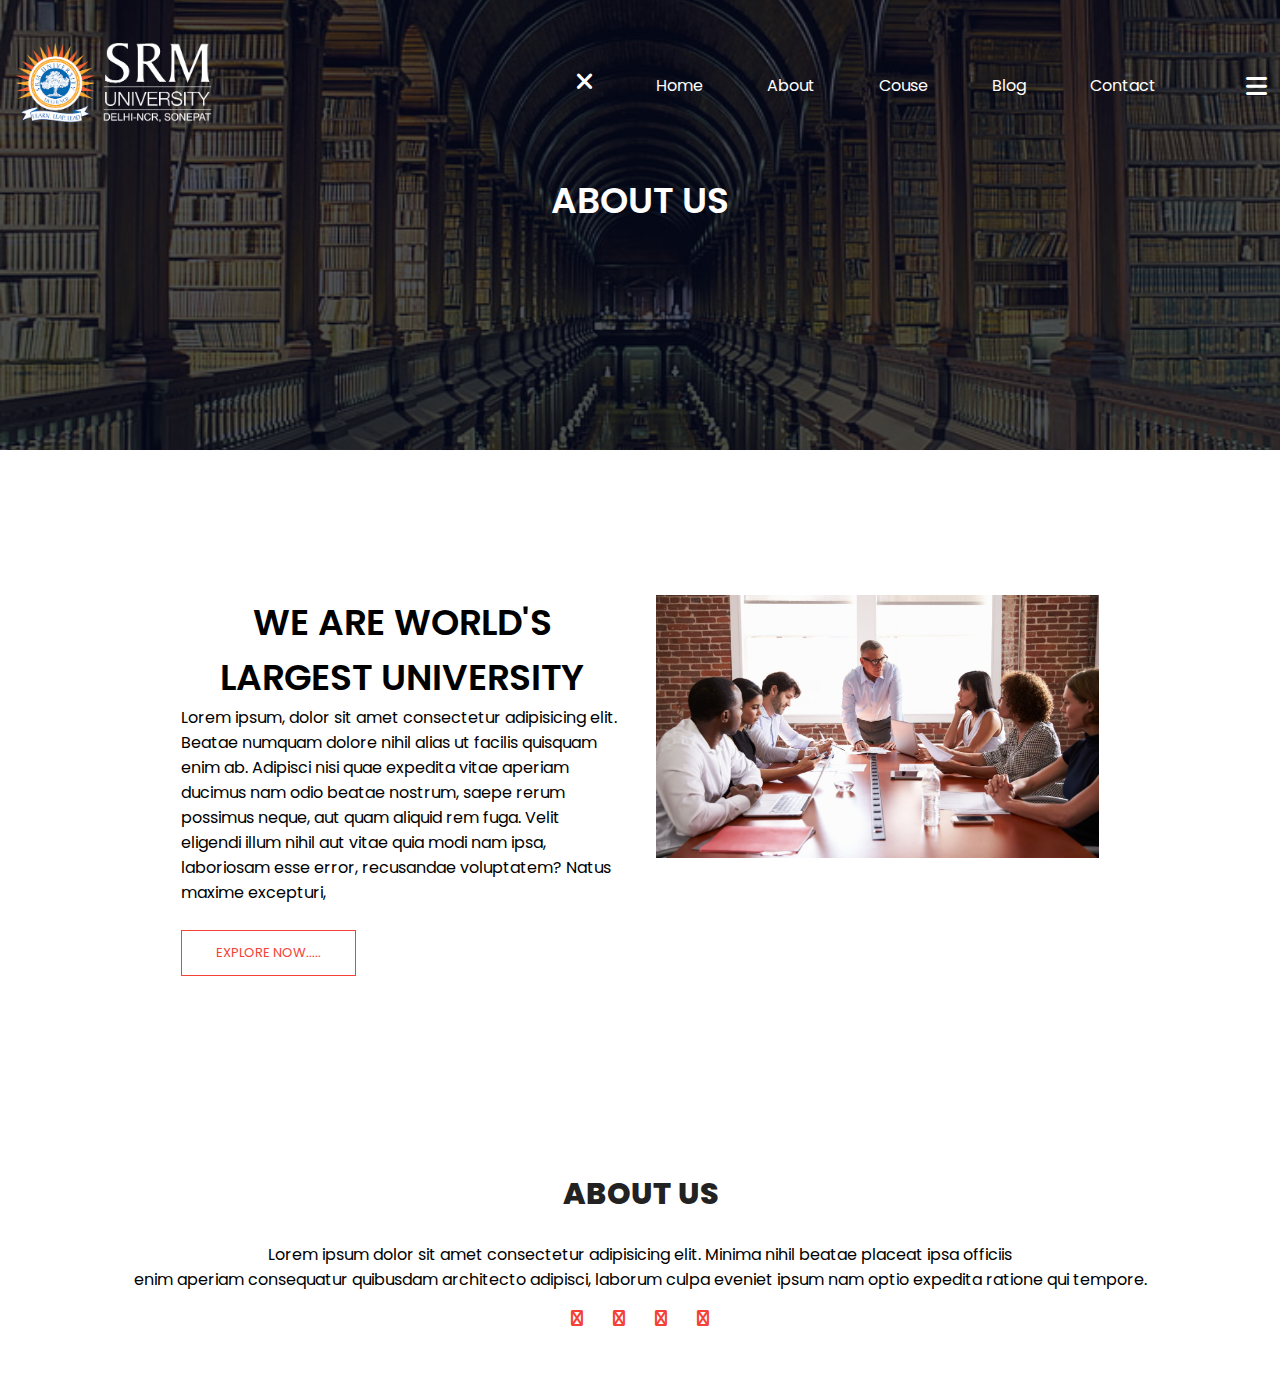
==== about.html @ 478364c3 "initial commit" ====
<!DOCTYPE html>
<html lang="en">

<head>
    <meta charset="UTF-8">
    <meta http-equiv="X-UA-Compatible" content="IE=edge">
    <meta name="viewport" content="width=device-width, initial-scale=1.0">
    <title>University Website</title>
    <link rel="stylesheet" href="style.css">
    <link rel="preconnect" href="https://fonts.googleapis.com">
    <link rel="preconnect" href="https://fonts.gstatic.com" crossorigin>
    <link
        href="https://fonts.googleapis.com/css2?family=Poppins:ital,wght@0,100;0,200;0,400;0,600;0,700;1,200&display=swap"
        rel="stylesheet">
    <link rel="stylesheet" href="https://cdnjs.cloudflare.com/ajax/libs/font-awesome/6.0.0-beta3/css/all.min.css">
</head>

<body>
    <section class="sub-header">
        <nav>
            <a href="index.html"><img src="images/srm-logo-white.webp"></a>
            <div class="nav-links" id="navlinks">
                <i class="fa-solid fa-xmark" onclick="hideMenu()"></i>
                <ul>
                    <li><a href="index.html">Home</a></li>
                    <li><a href="about.html">About</a></li>
                    <li><a href="course.html">Couse</a></li>
                    <li><a href="blog.html">Blog</a></li>
                    <li><a href="contact.html">Contact</a></li>
                </ul>
            </div>
            <i class="fa-solid fa-bars" onclick="showMenu()"></i>
        </nav>
        <h1>ABOUT US</h1>
    </section>
<!-- -----------about us content-----------
    - -->
    <section class="about-us">
        <div class="row">
            <div class="about-col">
                <h1>WE ARE WORLD'S LARGEST UNIVERSITY</h1>
                <p>Lorem ipsum, dolor sit amet consectetur adipisicing elit. Beatae numquam dolore nihil alias ut facilis quisquam enim ab. Adipisci nisi quae expedita vitae aperiam ducimus nam odio beatae nostrum, saepe rerum possimus neque, aut quam aliquid rem fuga. Velit eligendi illum nihil aut vitae quia modi nam ipsa, laboriosam esse error, recusandae voluptatem? Natus maxime excepturi,  
                </p>
                <a href="" class="hero-btn red-btn">EXPLORE NOW.....</a>
            </div>
            <div class="about-col">
                <img src="images/meetings.jpg" alt="">
            </div>
        </div>
    </section>





    <!-- ------------footer---------- -->




    <section class="footer">
        <h4>ABOUT US</h4>
        <p>Lorem ipsum dolor sit amet consectetur adipisicing elit. Minima nihil beatae placeat ipsa officiis
            <br>enim
            aperiam consequatur quibusdam architecto adipisci, laborum culpa eveniet ipsum nam optio expedita
            ratione
            qui tempore.
        </p>
        <div class="icons">
            <i class="fa fa-facebook"></i>
            <i class="fa fa-twitter"></i>
            <i class="fa fa-instagram"></i>
            <i class="fa fa-linkedin"></i>
        </div>
        
    </section>















    <!-- --------JavaScript for toggle menu------------ -->
    <script>
        var navlinks = document.getElementById("navlinks")
        function showMenu() {
            navlinks.style.right = "0";
        }
        function hideMenu() {
            navlinks.style.right = "-200";
        }
    </script>
</body>

</html>
---- style.css ----
* {
    margin: 0;
    padding: 0;
    font-family: "Poppins", sans-serif;
}

.header {
    min-height: 100vh;
    width: 100%;
    background-image: linear-gradient(rgba(4, 9, 30, 0.7), rgba(4, 9, 30, 0.7)),
        url(images/banner.jpg.jpg);
    background-position: center;
    background-size: cover;
    position: relative;
}

nav {
    display: flex;
    padding: 1% 1%;
    justify-content: space-between;
    align-items: center;
}

nav img {
    width: 200px;
}

.nav-links {
    flex: 1;
    text-align: right;
}

.nav-links,
ul,
li {
    list-style: none;
    display: inline-block;
    padding: 20px 30px;
    position: relative;
}

.nav-links,
ul,
li,
a {
    color: #fff;
    text-decoration: none;
    font-size: 16px;
}

.nav-links ul li::after {
    content: "";
    width: 0%;
    height: 2px;
    background: #f44336;
    display: block;
    margin: auto;
    transition: 0.5s;
}

.nav-links ul li:hover::after {
    width: 100%;
}

.text-box {
    width: 90%;
    color: #fff;
    position: absolute;
    top: 50%;
    left: 50%;
    transform: translate(-50%, -50%);
    text-align: center;
}

.text-box h1 {
    font-size: 62px;
}

.text-box p {
    margin: 10px 0 40px;
    font-size: 15px;
    color: #fff;
}

.hero-btn {
    display: inline-block;
    text-decoration: none;
    color: #fff;
    border: 2px solid #fff;
    padding: 12px 34px;
    font-size: 13px;
    background: transparent;
    position: relative;
    cursor: pointer;
}

.hero-btn:hover {
    border: 4px solid #f44336;
    background: #f44336;
    transition: 0.5s;
}

.fa-bars, .fa-xmark {
    color: white;
    font-size: 24px;
    cursor: pointer;
    display: none; /* Hidden by default, only show on smaller screens */
}
@media (max-width: 700px) {
    nav img {
        position: absolute;
        width: 100px;
    }

    .text-box {
        margin-top: 50px;
    }

    .text-box h1 {
        font-size: 20px;
    }

    .nav-links,
    ul,
    li {
        display: block;
    }

    .nav-links {
        position: fixed;
        background-color: #f44336;
        height: 100vh;
        width: 200px;
        top: 0;
        right: -300px;
        text-align: left;
        z-index: 2;
        transform: 1s;
    }

    .fa-bars {
        display: block;
    }
    .fa-xmark {
        display: none;
    }
    .nav-links {
        display: flex;
        right: -200px;
    }

    .nav-links.show .fa-xmark {
        display: block;
    }

    .nav-links.show .fa-bars {
        display: none;
    }

    .nav-links ul {
        padding: 20px;
    }
}

/* -----course---- */

.course {
    width: 80%;
    margin: auto;
    text-align: center;
    padding-top: 100px;
    background-image: url(images/background.jpg);
}

h1 {
    text-align: center;
    font-size: 36px;
    font-weight: 600;
}

.course p {
    color: rgb(2, 25, 56);
    font-size: 15px;
    font-weight: 500;
    line-height: 22px;
    padding: 25px;
}

.row {
    margin: 5%;
    display: flex;
    justify-content: space-between;
}

.course-col {
    flex-basis: 31%;
    background: #fff3f3;
    border-radius: 20px;
    margin-bottom: 5%;
    padding: 20px 12px;
    box-sizing: border-box;
    transition: 0.5s;
}

h3 {
    text-align: center;
    font-weight: 600;
    margin: 10px 0;
}

.course-col:hover {
    box-shadow: 0 0 20px rgba(0, 0, 0, 0.2);
}

@media (max-width: 700px) {
    .row {
        flex-direction: column;
    }
}

/* ------campus--- */

.campus {
    width: 80%;
    margin: auto;
    text-align: center;
    padding-top: 20px;
}

.campus h1 {
    padding-bottom: 40px;
}

.campus-col {
    flex-basis: 32%;
    border-radius: 20px;
    margin-bottom: 10px;
    position: relative;
    overflow: hidden;
}

.campus-col img {
    width: 100%;
    display: block;
}

.layer {
    background: transparent;
    height: 100%;
    width: 100%;
    position: absolute;
    top: 0;
    left: 0;
    transition: 0.5s;
}

.layer:hover {
    background: rgba(3, 167, 243, 0.7);
}

.layer h3 {
    width: 100%;
    font-weight: 500;
    color: #fff;
    font-size: 36px;
    bottom: 0;
    left: 50%;
    transform: translateX(-50%);
    position: absolute;
    opacity: 0;
    transform: 0.5s;
}

.layer:hover h3 {
    bottom: 50%;
    opacity: 1;

    transition: 0.5s;
}

/* -------fascilities--- */

.fascilities {
    width: 80%;
    margin: auto;
    text-align: center;
    padding-top: 8%;
}

.fascilities-col {
    flex-basis: 31%;
    border-radius: 10px;
    margin-bottom: 5%;
    text-align: left;
}

.fascilities-col img {
    width: 100%;
    border-radius: 10px;
}

.fascilities-col p {
    padding: 0;
}

.fascilities-col h3 {
    margin-top: 16px;
    margin-bottom: 10px;
    text-align: left;
}

/* ----------testimonials */
.testimonials {
    width: 80%;
    margin: auto;
    padding-top: 50px;
    text-align: center;
}

.testimonial-col {
    flex-basis: 45%;
    border-radius: 10x;
    margin-bottom: 2%;
    text-align: left;
    background: #f8c2c2;
    padding: 25px;
    cursor: pointer;
    display: flex;
}

.testimonial-col img {
    height: 50px;
    margin-left: 5px;
    margin-right: 30px;
    border-radius: 40%;
}

.testimonial-col p {
    padding: 0;
}

.testimonial-col h3 {
    margin-top: 15px;
    text-align: left;
}

.testimonial-col .fa {
    color: #f44336;
}

@media (max-width: 700px) {
    .testimonial-col img {
        margin-left: 0px;
        margin-right: 15px;
    }
}

/* -----------call to action--------- */

.cta {
    margin: 100px auto;
    width: 80%;
    background-image: linear-gradient(rgba(0, 0, 0, 0.7), rgba(0, 0, 0, 0.7)),
        url(images/banner2.jpg);
    background-position: center;
    background-size: cover;
    border-radius: 10px;
    text-align: center;
    padding: 100px 0;
}

.cta h1 {
    color: #fff;
    margin-bottom: 40px;
    padding: 0;
}

@media (max-width: 700px) {
    .cta h1 {
        font-size: 24px;
    }
}

/* -----------footer--------------- */
.footer {
    width: 100%;
    text-align: center;
    padding: 30px 0;
}

.footer h4 {
    color: #222;
    margin-bottom: 25px;
    margin-top: 20px;
    font-weight: 800;
    font-size: 30px;
}

.icons .fa {
    color: #f44336;
    margin: 0 13px;
    cursor: pointer;
    padding: 18px 0;
}

.fa-heart-o {
    color: #f44336;
}

/* --------about----------- */

@media (max-width: 700px) {
    .sub-header h1 {
        margin-top: 50px;
    }
}

.sub-header {
    height: 50vh;
    width: 100%;
    background-image: linear-gradient(rgba(4, 9, 30, 0.7), rgba(4, 9, 30, 0.7)),
        url(images/aboutback.jpg);
    background-position: center;
    background-size: cover;
    text-align: center;
    color: #fff;
}

.about-us {
    width: 80%;
    margin: auto;
    padding-top: 5%;
    padding-bottom: 5%;
}

.about-col {
    flex-basis: 48%;
    padding: 30px 2px;
}

.about-col img {
    width: 100%;
}

.about-col h1 {
    padding-top: 0;
}

.about-col p {
    padding: 15px 0 25;
}

.about-col a {
    margin-top: 25px;
}

.red-btn {
    border: 1px solid #f44336;
    background: transparent;
    color: #f44336;
}

.red-btn:hover {
    color: #fff;
}

/* -----------blog-------
- */
.blog-content {
    width: 80%;
    margin: auto;
    padding: 60px 0;
}

.blog-left {
    flex-basis: 65%;
}

.blog-left img {
    width: 100%;
}

.blog-left h2 {
    color: #222;
    font-weight: 600;
    margin: 30px 0;
}

.blog-left p {
    color: #999;
    padding: 0;
}

.blog-right {
    flex-basis: 32%;
}

.blog-right h3 {
    background: #f44336;
    columns: #fff;
    padding: 7px 0;
    font-size: 16px;
    margin-bottom: 20px;
}

.blog-right div {
    display: flex;
    align-items: center;
    justify-content: space-between;
    color: #555;
    padding: 8px;
    box-sizing: border-box;
}

.comment-box {
    border: 1px solid #ccc;
    padding: 10px520px;
    margin: 10px 0;
}

.comment-box h3 {
    text-align: left;
}

.comment-form input,
.comment-form textarea {
    width: 100%;
    padding: 10px;
    margin: 15px 0;
    box-sizing: border-box;
    outline: none;
    background: #f0f0f0;
}

.comment-form button {
    margin: 10px 0;
}

@media (max-width: 700px) {
    .subheader h1 {
        font-size: 24px;
    }
}

.location {
    width: 80%;
    margin: auto;
    padding: 80px 0;
}

.location iframe {
    width: 100%;
}

.contact-us {
    width: 80%;
    margin: auto;
}

.contact-col {
    flex-basis: 48%;
    margin-bottom: 30px;
}

.contact-col div {
    display: flex;
    align-items: center;
    margin-bottom: 40px;
}

.contact-col div .fa {
    font-size: 28px;
    color: #f44336;
    margin: 10px;
    margin-right: 30px;
}

.contact-col div p {
    padding: 0;
}

.contact-col div h5 {
    font-size: 20px;
    margin-bottom: 5px;
    color: #555;
    font-weight: 400;
}

.contact-col input,
.contact-col textarea {
    width: 100%;
    padding: 15px;
    margin-bottom: 17px;
    outline: none;
    border: 1px solid #ccc;
    box-sizing: border-box;
}
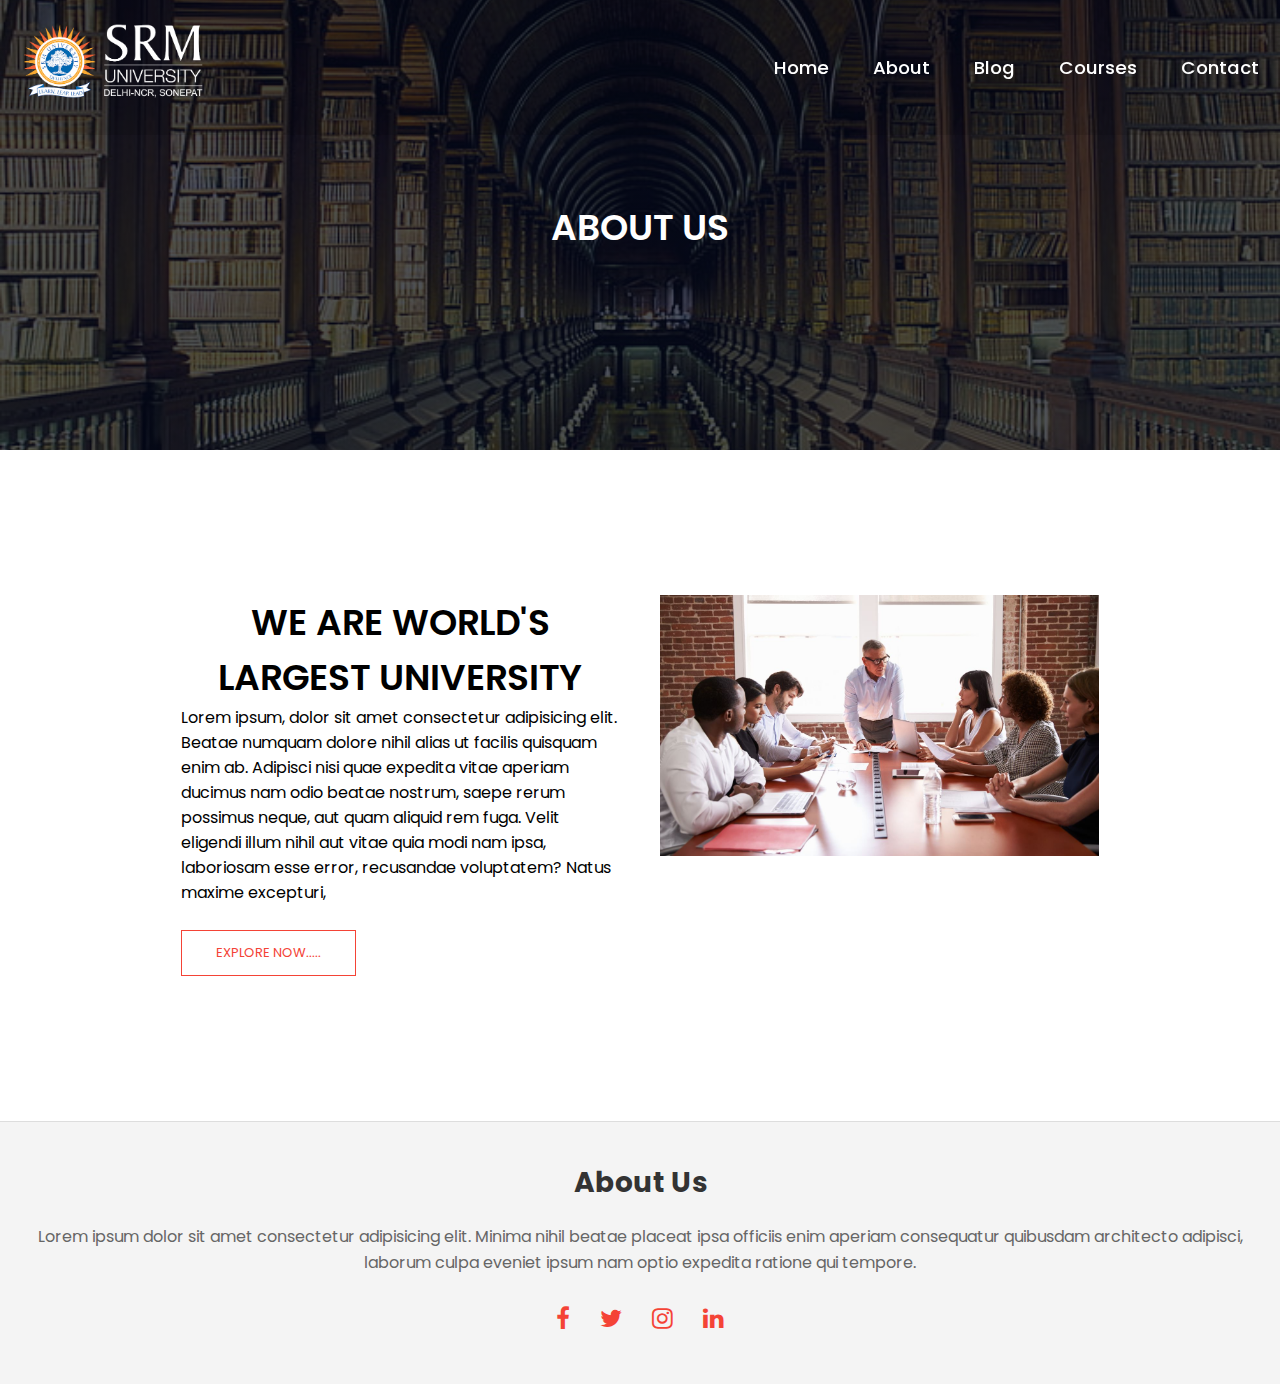
==== commit f7ba317b: "Necessary updates" ====
--- a/about.html
+++ b/about.html
@@ -1,104 +1,115 @@
-<!DOCTYPE html>
-<html lang="en">
-
-<head>
-    <meta charset="UTF-8">
-    <meta http-equiv="X-UA-Compatible" content="IE=edge">
-    <meta name="viewport" content="width=device-width, initial-scale=1.0">
-    <title>University Website</title>
-    <link rel="stylesheet" href="style.css">
-    <link rel="preconnect" href="https://fonts.googleapis.com">
-    <link rel="preconnect" href="https://fonts.gstatic.com" crossorigin>
-    <link
-        href="https://fonts.googleapis.com/css2?family=Poppins:ital,wght@0,100;0,200;0,400;0,600;0,700;1,200&display=swap"
-        rel="stylesheet">
-    <link rel="stylesheet" href="https://cdnjs.cloudflare.com/ajax/libs/font-awesome/6.0.0-beta3/css/all.min.css">
-</head>
-
-<body>
-    <section class="sub-header">
-        <nav>
-            <a href="index.html"><img src="images/srm-logo-white.webp"></a>
-            <div class="nav-links" id="navlinks">
-                <i class="fa-solid fa-xmark" onclick="hideMenu()"></i>
-                <ul>
-                    <li><a href="index.html">Home</a></li>
-                    <li><a href="about.html">About</a></li>
-                    <li><a href="course.html">Couse</a></li>
-                    <li><a href="blog.html">Blog</a></li>
-                    <li><a href="contact.html">Contact</a></li>
-                </ul>
-            </div>
-            <i class="fa-solid fa-bars" onclick="showMenu()"></i>
-        </nav>
-        <h1>ABOUT US</h1>
-    </section>
-<!-- -----------about us content-----------
-    - -->
-    <section class="about-us">
-        <div class="row">
-            <div class="about-col">
-                <h1>WE ARE WORLD'S LARGEST UNIVERSITY</h1>
-                <p>Lorem ipsum, dolor sit amet consectetur adipisicing elit. Beatae numquam dolore nihil alias ut facilis quisquam enim ab. Adipisci nisi quae expedita vitae aperiam ducimus nam odio beatae nostrum, saepe rerum possimus neque, aut quam aliquid rem fuga. Velit eligendi illum nihil aut vitae quia modi nam ipsa, laboriosam esse error, recusandae voluptatem? Natus maxime excepturi,  
-                </p>
-                <a href="" class="hero-btn red-btn">EXPLORE NOW.....</a>
-            </div>
-            <div class="about-col">
-                <img src="images/meetings.jpg" alt="">
-            </div>
-        </div>
-    </section>
-
-
-
-
-
-    <!-- ------------footer---------- -->
-
-
-
-
-    <section class="footer">
-        <h4>ABOUT US</h4>
-        <p>Lorem ipsum dolor sit amet consectetur adipisicing elit. Minima nihil beatae placeat ipsa officiis
-            <br>enim
-            aperiam consequatur quibusdam architecto adipisci, laborum culpa eveniet ipsum nam optio expedita
-            ratione
-            qui tempore.
-        </p>
-        <div class="icons">
-            <i class="fa fa-facebook"></i>
-            <i class="fa fa-twitter"></i>
-            <i class="fa fa-instagram"></i>
-            <i class="fa fa-linkedin"></i>
-        </div>
-        
-    </section>
-
-
-
-
-
-
-
-
-
-
-
-
-
-
-
-    <!-- --------JavaScript for toggle menu------------ -->
-    <script>
-        var navlinks = document.getElementById("navlinks")
-        function showMenu() {
-            navlinks.style.right = "0";
-        }
-        function hideMenu() {
-            navlinks.style.right = "-200";
-        }
-    </script>
-</body>
-
+<!DOCTYPE html>
+<html lang="en">
+
+<head>
+    <meta charset="UTF-8">
+    <meta http-equiv="X-UA-Compatible" content="IE=edge">
+    <meta name="viewport" content="width=device-width, initial-scale=1.0">
+    <title>University Website</title>
+    <link rel="stylesheet" href="style.css">
+    <link rel="preconnect" href="https://fonts.googleapis.com">
+    <link rel="preconnect" href="https://fonts.gstatic.com" crossorigin>
+    <link
+        href="https://fonts.googleapis.com/css2?family=Poppins:ital,wght@0,100;0,200;0,400;0,600;0,700;1,200&display=swap"
+        rel="stylesheet">
+    <link rel="stylesheet" href="https://cdnjs.cloudflare.com/ajax/libs/font-awesome/6.0.0-beta3/css/all.min.css">
+    <link rel="stylesheet" href="https://cdnjs.cloudflare.com/ajax/libs/font-awesome/4.7.0/css/font-awesome.min.css">
+</head>
+
+<body>
+    <section class="sub-header">
+        <header class="header">
+            <a href="#" class="logo"><img src="images/srm-logo-white.webp" alt=""></a>
+    
+            <input type="checkbox" name="" id="check">
+            <label for="check" class="icons">
+                <i class='bx bx-menu' id="menu"></i>
+                <i class='bx bx-x' id="cross" ></i>
+            </label>
+    
+            <div class="navbar">
+                <a href="index.html" style="--i:0;">Home</a>
+                <a href="about.html" style="--i:1;">About</a>
+                <a href="blog.html" style="--i:2;">Blog</a>
+                <a href="course.html" style="--i:3;">Courses</a>
+                <a href="contact.html" style="--i:4;">Contact</a>
+            </div>
+        </header>
+        <h1 class="top-heading">ABOUT US</h1>
+    </section>
+<!-- -----------about us content-----------
+    - -->
+    <section class="about-us">
+        <div class="row">
+            <div class="about-col">
+                <h1>WE ARE WORLD'S LARGEST UNIVERSITY</h1>
+                <p>Lorem ipsum, dolor sit amet consectetur adipisicing elit. Beatae numquam dolore nihil alias ut facilis quisquam enim ab. Adipisci nisi quae expedita vitae aperiam ducimus nam odio beatae nostrum, saepe rerum possimus neque, aut quam aliquid rem fuga. Velit eligendi illum nihil aut vitae quia modi nam ipsa, laboriosam esse error, recusandae voluptatem? Natus maxime excepturi,  
+                </p>
+                <a href="" class="hero-btn red-btn">EXPLORE NOW.....</a>
+            </div>
+            <div class="about-col">
+                <img src="images/meetings.jpg" alt="">
+            </div>
+        </div>
+    </section>
+
+
+
+
+
+    <!-- ------------footer---------- -->
+
+
+
+
+    <section class="footer">
+        <a href="about.html" class="footer-link">
+            <h4>About Us</h4>
+        </a>
+        <p class="footer-description">
+            Lorem ipsum dolor sit amet consectetur adipisicing elit. Minima nihil beatae placeat ipsa officiis
+            enim aperiam consequatur quibusdam architecto adipisci, laborum culpa eveniet ipsum nam optio expedita
+            ratione qui tempore.
+        </p>
+        <div class="icons">
+            <a href="https://facebook.com" target="_blank" aria-label="Facebook">
+                <i class="fa fa-facebook-f"></i>
+            </a>
+            <a href="https://twitter.com" target="_blank" aria-label="Twitter">
+                <i class="fa fa-twitter"></i>
+            </a>
+            <a href="https://instagram.com" target="_blank" aria-label="Instagram">
+                <i class="fa fa-instagram"></i>
+            </a>
+            <a href="https://linkedin.com" target="_blank" aria-label="LinkedIn">
+                <i class="fa fa-linkedin"></i>
+            </a>
+        </div>
+    </section>
+
+
+
+
+
+
+
+
+
+
+
+
+
+
+    <!-- --------JavaScript for toggle menu------------ -->
+    <script>
+        var navlinks = document.getElementById("navlinks")
+        function showMenu() {
+            navlinks.style.right = "0";
+        }
+        function hideMenu() {
+            navlinks.style.right = "-200";
+        }
+    </script>
+</body>
+
 </html>--- a/style.css
+++ b/style.css
@@ -1,597 +1,796 @@
-* {
-    margin: 0;
-    padding: 0;
-    font-family: "Poppins", sans-serif;
-}
-
-.header {
-    min-height: 100vh;
-    width: 100%;
-    background-image: linear-gradient(rgba(4, 9, 30, 0.7), rgba(4, 9, 30, 0.7)),
-        url(images/banner.jpg.jpg);
-    background-position: center;
-    background-size: cover;
-    position: relative;
-}
-
-nav {
-    display: flex;
-    padding: 1% 1%;
-    justify-content: space-between;
-    align-items: center;
-}
-
-nav img {
-    width: 200px;
-}
-
-.nav-links {
-    flex: 1;
-    text-align: right;
-}
-
-.nav-links,
-ul,
-li {
-    list-style: none;
-    display: inline-block;
-    padding: 20px 30px;
-    position: relative;
-}
-
-.nav-links,
-ul,
-li,
-a {
-    color: #fff;
-    text-decoration: none;
-    font-size: 16px;
-}
-
-.nav-links ul li::after {
-    content: "";
-    width: 0%;
-    height: 2px;
-    background: #f44336;
-    display: block;
-    margin: auto;
-    transition: 0.5s;
-}
-
-.nav-links ul li:hover::after {
-    width: 100%;
-}
-
-.text-box {
-    width: 90%;
-    color: #fff;
-    position: absolute;
-    top: 50%;
-    left: 50%;
-    transform: translate(-50%, -50%);
-    text-align: center;
-}
-
-.text-box h1 {
-    font-size: 62px;
-}
-
-.text-box p {
-    margin: 10px 0 40px;
-    font-size: 15px;
-    color: #fff;
-}
-
-.hero-btn {
-    display: inline-block;
-    text-decoration: none;
-    color: #fff;
-    border: 2px solid #fff;
-    padding: 12px 34px;
-    font-size: 13px;
-    background: transparent;
-    position: relative;
-    cursor: pointer;
-}
-
-.hero-btn:hover {
-    border: 4px solid #f44336;
-    background: #f44336;
-    transition: 0.5s;
-}
-
-.fa-bars, .fa-xmark {
-    color: white;
-    font-size: 24px;
-    cursor: pointer;
-    display: none; /* Hidden by default, only show on smaller screens */
-}
-@media (max-width: 700px) {
-    nav img {
-        position: absolute;
-        width: 100px;
-    }
-
-    .text-box {
-        margin-top: 50px;
-    }
-
-    .text-box h1 {
-        font-size: 20px;
-    }
-
-    .nav-links,
-    ul,
-    li {
-        display: block;
-    }
-
-    .nav-links {
-        position: fixed;
-        background-color: #f44336;
-        height: 100vh;
-        width: 200px;
-        top: 0;
-        right: -300px;
-        text-align: left;
-        z-index: 2;
-        transform: 1s;
-    }
-
-    .fa-bars {
-        display: block;
-    }
-    .fa-xmark {
-        display: none;
-    }
-    .nav-links {
-        display: flex;
-        right: -200px;
-    }
-
-    .nav-links.show .fa-xmark {
-        display: block;
-    }
-
-    .nav-links.show .fa-bars {
-        display: none;
-    }
-
-    .nav-links ul {
-        padding: 20px;
-    }
-}
-
-/* -----course---- */
-
-.course {
-    width: 80%;
-    margin: auto;
-    text-align: center;
-    padding-top: 100px;
-    background-image: url(images/background.jpg);
-}
-
-h1 {
-    text-align: center;
-    font-size: 36px;
-    font-weight: 600;
-}
-
-.course p {
-    color: rgb(2, 25, 56);
-    font-size: 15px;
-    font-weight: 500;
-    line-height: 22px;
-    padding: 25px;
-}
-
-.row {
-    margin: 5%;
-    display: flex;
-    justify-content: space-between;
-}
-
-.course-col {
-    flex-basis: 31%;
-    background: #fff3f3;
-    border-radius: 20px;
-    margin-bottom: 5%;
-    padding: 20px 12px;
-    box-sizing: border-box;
-    transition: 0.5s;
-}
-
-h3 {
-    text-align: center;
-    font-weight: 600;
-    margin: 10px 0;
-}
-
-.course-col:hover {
-    box-shadow: 0 0 20px rgba(0, 0, 0, 0.2);
-}
-
-@media (max-width: 700px) {
-    .row {
-        flex-direction: column;
-    }
-}
-
-/* ------campus--- */
-
-.campus {
-    width: 80%;
-    margin: auto;
-    text-align: center;
-    padding-top: 20px;
-}
-
-.campus h1 {
-    padding-bottom: 40px;
-}
-
-.campus-col {
-    flex-basis: 32%;
-    border-radius: 20px;
-    margin-bottom: 10px;
-    position: relative;
-    overflow: hidden;
-}
-
-.campus-col img {
-    width: 100%;
-    display: block;
-}
-
-.layer {
-    background: transparent;
-    height: 100%;
-    width: 100%;
-    position: absolute;
-    top: 0;
-    left: 0;
-    transition: 0.5s;
-}
-
-.layer:hover {
-    background: rgba(3, 167, 243, 0.7);
-}
-
-.layer h3 {
-    width: 100%;
-    font-weight: 500;
-    color: #fff;
-    font-size: 36px;
-    bottom: 0;
-    left: 50%;
-    transform: translateX(-50%);
-    position: absolute;
-    opacity: 0;
-    transform: 0.5s;
-}
-
-.layer:hover h3 {
-    bottom: 50%;
-    opacity: 1;
-
-    transition: 0.5s;
-}
-
-/* -------fascilities--- */
-
-.fascilities {
-    width: 80%;
-    margin: auto;
-    text-align: center;
-    padding-top: 8%;
-}
-
-.fascilities-col {
-    flex-basis: 31%;
-    border-radius: 10px;
-    margin-bottom: 5%;
-    text-align: left;
-}
-
-.fascilities-col img {
-    width: 100%;
-    border-radius: 10px;
-}
-
-.fascilities-col p {
-    padding: 0;
-}
-
-.fascilities-col h3 {
-    margin-top: 16px;
-    margin-bottom: 10px;
-    text-align: left;
-}
-
-/* ----------testimonials */
-.testimonials {
-    width: 80%;
-    margin: auto;
-    padding-top: 50px;
-    text-align: center;
-}
-
-.testimonial-col {
-    flex-basis: 45%;
-    border-radius: 10x;
-    margin-bottom: 2%;
-    text-align: left;
-    background: #f8c2c2;
-    padding: 25px;
-    cursor: pointer;
-    display: flex;
-}
-
-.testimonial-col img {
-    height: 50px;
-    margin-left: 5px;
-    margin-right: 30px;
-    border-radius: 40%;
-}
-
-.testimonial-col p {
-    padding: 0;
-}
-
-.testimonial-col h3 {
-    margin-top: 15px;
-    text-align: left;
-}
-
-.testimonial-col .fa {
-    color: #f44336;
-}
-
-@media (max-width: 700px) {
-    .testimonial-col img {
-        margin-left: 0px;
-        margin-right: 15px;
-    }
-}
-
-/* -----------call to action--------- */
-
-.cta {
-    margin: 100px auto;
-    width: 80%;
-    background-image: linear-gradient(rgba(0, 0, 0, 0.7), rgba(0, 0, 0, 0.7)),
-        url(images/banner2.jpg);
-    background-position: center;
-    background-size: cover;
-    border-radius: 10px;
-    text-align: center;
-    padding: 100px 0;
-}
-
-.cta h1 {
-    color: #fff;
-    margin-bottom: 40px;
-    padding: 0;
-}
-
-@media (max-width: 700px) {
-    .cta h1 {
-        font-size: 24px;
-    }
-}
-
-/* -----------footer--------------- */
-.footer {
-    width: 100%;
-    text-align: center;
-    padding: 30px 0;
-}
-
-.footer h4 {
-    color: #222;
-    margin-bottom: 25px;
-    margin-top: 20px;
-    font-weight: 800;
-    font-size: 30px;
-}
-
-.icons .fa {
-    color: #f44336;
-    margin: 0 13px;
-    cursor: pointer;
-    padding: 18px 0;
-}
-
-.fa-heart-o {
-    color: #f44336;
-}
-
-/* --------about----------- */
-
-@media (max-width: 700px) {
-    .sub-header h1 {
-        margin-top: 50px;
-    }
-}
-
-.sub-header {
-    height: 50vh;
-    width: 100%;
-    background-image: linear-gradient(rgba(4, 9, 30, 0.7), rgba(4, 9, 30, 0.7)),
-        url(images/aboutback.jpg);
-    background-position: center;
-    background-size: cover;
-    text-align: center;
-    color: #fff;
-}
-
-.about-us {
-    width: 80%;
-    margin: auto;
-    padding-top: 5%;
-    padding-bottom: 5%;
-}
-
-.about-col {
-    flex-basis: 48%;
-    padding: 30px 2px;
-}
-
-.about-col img {
-    width: 100%;
-}
-
-.about-col h1 {
-    padding-top: 0;
-}
-
-.about-col p {
-    padding: 15px 0 25;
-}
-
-.about-col a {
-    margin-top: 25px;
-}
-
-.red-btn {
-    border: 1px solid #f44336;
-    background: transparent;
-    color: #f44336;
-}
-
-.red-btn:hover {
-    color: #fff;
-}
-
-/* -----------blog-------
-- */
-.blog-content {
-    width: 80%;
-    margin: auto;
-    padding: 60px 0;
-}
-
-.blog-left {
-    flex-basis: 65%;
-}
-
-.blog-left img {
-    width: 100%;
-}
-
-.blog-left h2 {
-    color: #222;
-    font-weight: 600;
-    margin: 30px 0;
-}
-
-.blog-left p {
-    color: #999;
-    padding: 0;
-}
-
-.blog-right {
-    flex-basis: 32%;
-}
-
-.blog-right h3 {
-    background: #f44336;
-    columns: #fff;
-    padding: 7px 0;
-    font-size: 16px;
-    margin-bottom: 20px;
-}
-
-.blog-right div {
-    display: flex;
-    align-items: center;
-    justify-content: space-between;
-    color: #555;
-    padding: 8px;
-    box-sizing: border-box;
-}
-
-.comment-box {
-    border: 1px solid #ccc;
-    padding: 10px520px;
-    margin: 10px 0;
-}
-
-.comment-box h3 {
-    text-align: left;
-}
-
-.comment-form input,
-.comment-form textarea {
-    width: 100%;
-    padding: 10px;
-    margin: 15px 0;
-    box-sizing: border-box;
-    outline: none;
-    background: #f0f0f0;
-}
-
-.comment-form button {
-    margin: 10px 0;
-}
-
-@media (max-width: 700px) {
-    .subheader h1 {
-        font-size: 24px;
-    }
-}
-
-.location {
-    width: 80%;
-    margin: auto;
-    padding: 80px 0;
-}
-
-.location iframe {
-    width: 100%;
-}
-
-.contact-us {
-    width: 80%;
-    margin: auto;
-}
-
-.contact-col {
-    flex-basis: 48%;
-    margin-bottom: 30px;
-}
-
-.contact-col div {
-    display: flex;
-    align-items: center;
-    margin-bottom: 40px;
-}
-
-.contact-col div .fa {
-    font-size: 28px;
-    color: #f44336;
-    margin: 10px;
-    margin-right: 30px;
-}
-
-.contact-col div p {
-    padding: 0;
-}
-
-.contact-col div h5 {
-    font-size: 20px;
-    margin-bottom: 5px;
-    color: #555;
-    font-weight: 400;
-}
-
-.contact-col input,
-.contact-col textarea {
-    width: 100%;
-    padding: 15px;
-    margin-bottom: 17px;
-    outline: none;
-    border: 1px solid #ccc;
-    box-sizing: border-box;
-}+* {
+    margin: 0;
+    padding: 0;
+    box-sizing: border-box;
+    font-family: "Poppins", sans-serif;
+}
+
+.landing {
+    min-height: 100vh;
+    width: 100%;
+    background-image: linear-gradient(rgba(4, 9, 30, 0.7), rgba(4, 9, 30, 0.7)),
+        url(images/banner.jpg.jpg);
+    background-position: center;
+    background-size: cover;
+    position: relative;
+}
+
+
+.header {
+    top: 0;
+    left: 0;
+    width: 100%;
+    position: fixed;
+    padding: 1.3rem;
+    /* background: rgba(0, 0, 0, 0.1);
+    backdrop-filter: blur(50px); */
+    display: flex;
+    justify-content: space-between;
+    align-items: center;
+    z-index: 100;
+}
+
+.header::before {
+    content: '';
+    top: 0;
+    left: 0;
+    width: 100%;
+    height: 100%;
+    position: absolute;
+    background: rgba(0, 0, 0, 0.1);
+
+    z-index: -1;
+}
+
+
+.header::after {
+    content: '';
+    top: 0;
+    left: -100%;
+    width: 100%;
+    height: 100%;
+    position: absolute;
+    background: linear-gradient(90deg, transparent, rgba(255, 255, 255, 0.4), transparent);
+    transition: 0.5s;
+}
+
+.header:hover:after {
+    left: 100%;
+}
+
+.logo {
+    font-size: 2rem;
+    color: white;
+    font-weight: 700;
+    text-decoration: none;
+}
+
+.logo img {
+    height: 80px;
+
+}
+
+
+
+/* Navbar Links */
+.navbar a {
+    font-size: 1.15rem;
+    color: white;
+    font-weight: 500;
+    text-decoration: none;
+    margin-left: 2.5rem;
+    transition: color 0.3s, text-decoration 0.3s;
+}
+
+.navbar a:hover {
+    color: #0a52b7;
+
+}
+
+
+
+
+#check {
+    display: none;
+}
+
+.icon {
+    font-size: 2.8rem;
+    color: white;
+    cursor: pointer;
+    display: none;
+    position: absolute;
+    right: 5%;
+}
+
+
+
+/* BREAAKPOINT */
+
+@media (max-width: 992px) {
+    .header {
+        padding: 1.3rem 5%;
+    }
+
+}
+
+@media (max-width: 768px) {
+    .icon {
+        display: inline-flex;
+    }
+
+    #check:checked~.icons #menu {
+        display: none;
+    }
+
+    #cross {
+        display: none;
+    }
+
+    #check:checked~.icons #cross {
+        display: block;
+    }
+
+    .navbar {
+        position: absolute;
+        /*Learn*/
+        top: 100%;
+        left: 0;
+        width: 100%;
+        height: 0;
+        background: rgba(0, 0, 0, 0.1);
+        backdrop-filter: blur(50px);
+        box-shadow: 0.5rem 1rem rgba(0, 0, 0, 0.1);
+        overflow: hidden;
+        /*Learn*/
+        transition: 0.3s ease;
+    }
+
+    #check:checked~.navbar {
+        height: 17.7rem;
+    }
+
+    .navbar a {
+        display: block;
+        font-size: 1.1rem;
+        margin: 1.5rem 0;
+        text-align: center;
+        transform: translateY(-50px);
+        /*Learn*/
+        transition: 0.3s ease;
+        opacity: 0;
+    }
+
+    #check:checked~.navbar a {
+        transform: translate(0);
+        /*Learn*/
+        transition-delay: calc(.15s * var(--i));
+        opacity: 1;
+    }
+
+}
+
+
+
+
+
+
+
+.text-box {
+    width: 90%;
+    color: #fff;
+    position: absolute;
+    top: 50%;
+    left: 50%;
+    transform: translate(-50%, -50%);
+    text-align: center;
+}
+
+
+
+
+
+.text-box h1 {
+    font-size: 62px;
+}
+
+.text-box p {
+    margin: 10px 0 40px;
+    font-size: 15px;
+    color: #fff;
+}
+
+.hero-btn {
+    display: inline-block;
+    text-decoration: none;
+    color: #fff;
+    border: 2px solid #fff;
+    padding: 12px 34px;
+    font-size: 13px;
+    background: transparent;
+    position: relative;
+    cursor: pointer;
+}
+
+.hero-btn:hover {
+    border: 4px solid #f44336;
+    background: #f44336;
+    transition: 0.5s;
+}
+
+.fa-bars,
+.fa-xmark {
+    color: white;
+    font-size: 24px;
+    cursor: pointer;
+    display: none;
+    /* Hidden by default, only show on smaller screens */
+}
+
+
+@media (max-width: 700px) {
+    nav img {
+        position: absolute;
+        width: 100px;
+    }
+
+    .text-box {
+        margin-top: 50px;
+    }
+
+    .text-box h1 {
+        font-size: 20px;
+    }
+
+    .nav-links,
+    ul,
+    li {
+        display: block;
+    }
+
+    .nav-links {
+        position: fixed;
+        background-color: #f44336;
+        height: 100vh;
+        width: 200px;
+        top: 0;
+        right: -300px;
+        text-align: left;
+        z-index: 2;
+        transform: 1s;
+    }
+
+    .fa-bars {
+        display: block;
+    }
+
+    .fa-xmark {
+        display: none;
+    }
+
+    .nav-links {
+        display: flex;
+        right: -200px;
+    }
+
+    .nav-links.show .fa-xmark {
+        display: block;
+    }
+
+    .nav-links.show .fa-bars {
+        display: none;
+    }
+
+    .nav-links ul {
+        padding: 20px;
+    }
+}
+
+/* -----course---- */
+
+.course {
+    width: 80%;
+    margin: auto;
+    text-align: center;
+    padding-top: 100px;
+    background-image: url(images/background.jpg);
+}
+
+h1 {
+    text-align: center;
+    font-size: 36px;
+    font-weight: 600;
+}
+
+.top-heading {
+    text-align: center;
+    font-size: 36px;
+    font-weight: 600;
+    padding: 200px;
+}
+
+.course p {
+    color: rgb(2, 25, 56);
+    font-size: 15px;
+    font-weight: 500;
+    line-height: 22px;
+    padding: 25px;
+}
+
+.row {
+    margin: 5%;
+    display: flex;
+    justify-content: space-between;
+}
+
+.course-col {
+    flex-basis: 31%;
+    background: #fff3f3;
+    border-radius: 20px;
+    margin-bottom: 5%;
+    padding: 20px 12px;
+    box-sizing: border-box;
+    transition: 0.5s;
+}
+
+h3 {
+    text-align: center;
+    font-weight: 600;
+    margin: 10px 0;
+}
+
+.course-col:hover {
+    box-shadow: 0 0 20px rgba(0, 0, 0, 0.2);
+}
+
+@media (max-width: 700px) {
+    .row {
+        flex-direction: column;
+    }
+}
+
+/* ------campus--- */
+
+.campus {
+    width: 80%;
+    margin: auto;
+    text-align: center;
+    padding-top: 20px;
+}
+
+.campus h1 {
+    padding-bottom: 40px;
+}
+
+.campus-col {
+    flex-basis: 32%;
+    border-radius: 20px;
+    margin-bottom: 10px;
+    position: relative;
+    overflow: hidden;
+}
+
+.campus-col img {
+    width: 100%;
+    display: block;
+}
+
+.layer {
+    background: transparent;
+    height: 100%;
+    width: 100%;
+    position: absolute;
+    top: 0;
+    left: 0;
+    transition: 0.5s;
+}
+
+.layer:hover {
+    background: rgba(3, 167, 243, 0.7);
+}
+
+.layer h3 {
+    width: 100%;
+    font-weight: 500;
+    color: #fff;
+    font-size: 36px;
+    bottom: 0;
+    left: 50%;
+    transform: translateX(-50%);
+    position: absolute;
+    opacity: 0;
+    transform: 0.5s;
+}
+
+.layer:hover h3 {
+    bottom: 50%;
+    opacity: 1;
+
+    transition: 0.5s;
+}
+
+/* -------fascilities--- */
+
+.fascilities {
+    width: 80%;
+    margin: auto;
+    text-align: center;
+    padding-top: 8%;
+}
+
+.fascilities-col {
+    flex-basis: 31%;
+    border-radius: 10px;
+    margin-bottom: 5%;
+    text-align: left;
+}
+
+.fascilities-col img {
+    width: 100%;
+    border-radius: 10px;
+}
+
+.fascilities-col p {
+    padding: 0;
+}
+
+.fascilities-col h3 {
+    margin-top: 16px;
+    margin-bottom: 10px;
+    text-align: left;
+}
+
+/* ----------testimonials */
+.testimonials {
+    width: 80%;
+    margin: auto;
+    padding-top: 50px;
+    text-align: center;
+}
+
+.testimonial-col {
+    flex-basis: 45%;
+    border-radius: 10x;
+    margin-bottom: 2%;
+    text-align: left;
+    background: #f8c2c2;
+    padding: 25px;
+    cursor: pointer;
+    display: flex;
+}
+
+.testimonial-col img {
+    height: 50px;
+    margin-left: 5px;
+    margin-right: 30px;
+    border-radius: 40%;
+}
+
+.testimonial-col p {
+    padding: 0;
+}
+
+.testimonial-col h3 {
+    margin-top: 15px;
+    text-align: left;
+}
+
+.testimonial-col .fa {
+    color: #f44336;
+}
+
+@media (max-width: 700px) {
+    .testimonial-col img {
+        margin-left: 0px;
+        margin-right: 15px;
+    }
+}
+
+/* -----------call to action--------- */
+
+.cta {
+    margin: 100px auto;
+    width: 80%;
+    background-image: linear-gradient(rgba(0, 0, 0, 0.7), rgba(0, 0, 0, 0.7)),
+        url(images/banner2.jpg);
+    background-position: center;
+    background-size: cover;
+    border-radius: 10px;
+    text-align: center;
+    padding: 100px 0;
+}
+
+.cta h1 {
+    color: #fff;
+    margin-bottom: 40px;
+    padding: 0;
+}
+
+@media (max-width: 700px) {
+    .cta h1 {
+        font-size: 24px;
+    }
+}
+
+/* -----------footer--------------- */
+/* Footer Styles */
+/* Footer Styles */
+.footer {
+    width: 100%;
+    background-color: #f4f4f4; /* Light background color for contrast */
+    text-align: center;
+    padding: 40px 20px; /* Added padding for a more spacious layout */
+    border-top: 1px solid #ddd; /* Subtle top border for separation */
+}
+
+.footer-link {
+    text-decoration: none; /* Remove default underline from links */
+    color: #333; /* Darker color for the heading */
+}
+
+.footer h4 {
+    color: #333; /* Darker color for readability */
+    margin: 0 0 20px; /* Adjusted margin for spacing */
+    font-weight: 700; /* Slightly lighter weight for better readability */
+    font-size: 28px; /* Adjusted font size */
+}
+
+.footer-description {
+    color: #666; /* Softer gray for text */
+    line-height: 1.6; /* Improve readability */
+    font-size: 16px; /* Adjusted font size */
+    margin: 0 0 20px; /* Margin for spacing */
+}
+
+.icons {
+    display: flex;
+    justify-content: center; /* Center the icons horizontally */
+    padding: 10px 0; /* Padding for spacing around icons */
+}
+
+.icons a {
+    color: #f44336; /* Primary color for consistency */
+    margin: 0 15px; /* Increased margin for spacing between icons */
+    text-decoration: none; /* Remove default underline from links */
+}
+
+.icons .fa {
+    font-size: 24px; /* Adjusted font size for better visual balance */
+    transition: color 0.3s, transform 0.3s; /* Smooth transition for hover effects */
+}
+
+.icons a:hover .fa {
+    color: #e53935; /* Slightly darker shade on hover */
+    transform: scale(1.1); /* Slight scale effect on hover */
+}
+
+
+
+/* --------about----------- */
+
+@media (max-width: 700px) {
+    .sub-header h1 {
+        margin-top: 50px;
+    }
+}
+
+.sub-header {
+    height: 50vh;
+    width: 100%;
+    background-image: linear-gradient(rgba(4, 9, 30, 0.7), rgba(4, 9, 30, 0.7)),
+        url(images/aboutback.jpg);
+    background-position: center;
+    background-size: cover;
+    text-align: center;
+    color: #fff;
+}
+
+.about-us {
+    width: 80%;
+    margin: auto;
+    padding-top: 5%;
+    padding-bottom: 5%;
+}
+
+.about-col {
+    flex-basis: 48%;
+    padding: 30px 2px;
+}
+
+.about-col img {
+    width: 100%;
+}
+
+.about-col h1 {
+    padding-top: 0;
+}
+
+.about-col p {
+    padding: 15px 0 25;
+}
+
+.about-col a {
+    margin-top: 25px;
+}
+
+.red-btn {
+    border: 1px solid #f44336;
+    background: transparent;
+    color: #f44336;
+}
+
+.red-btn:hover {
+    color: #fff;
+}
+
+/* -----------blog-------
+- */
+/* Blog Content Section */
+.blog-content {
+    width: 90%;
+    margin: auto;
+    padding: 60px 0;
+    display: flex;
+    gap: 20px;
+}
+
+.blog-left {
+    flex: 2; /* Flex-grow factor to adjust proportionally */
+    max-width: 65%; /* Ensuring it doesn't exceed 65% */
+}
+
+.blog-left img {
+    width: 100%;
+    height: auto; /* Maintain aspect ratio */
+    border-radius: 8px; /* Rounded corners for image */
+}
+
+.blog-left h2 {
+    color: #333; /* Darker color for better readability */
+    font-weight: 700; /* Slightly bolder font */
+    margin: 20px 0;
+    font-size: 24px; /* Adjust font size for headings */
+}
+
+.blog-left p {
+    color: #666; /* Softer gray for text */
+    line-height: 1.6; /* Improve readability */
+    font-size: 16px; /* Adjust font size */
+}
+
+.blog-right {
+    flex: 1; /* Flex-grow factor to adjust proportionally */
+    max-width: 30%; /* Ensuring it doesn't exceed 30% */
+}
+
+.blog-right h3 {
+    background: #f44336; /* Primary color */
+    color: #fff; /* Text color to contrast with background */
+    padding: 10px;
+    font-size: 18px; /* Slightly larger font size for section titles */
+    border-radius: 5px; /* Rounded corners */
+    margin-bottom: 20px;
+}
+
+.blog-right div {
+    display: flex;
+    align-items: center;
+    justify-content: space-between;
+    color: #444; /* Darker text color */
+    padding: 8px 10px;
+    border-bottom: 1px solid #ddd; /* Subtle separator */
+}
+
+.comment-box {
+    border: 1px solid #ddd;
+    padding: 20px;
+    margin: 20px 0;
+    border-radius: 8px; /* Rounded corners for comment box */
+    background: #f9f9f9; /* Light background for contrast */
+}
+
+.comment-box h3 {
+    text-align: left;
+    color: #333; /* Darker color for heading */
+}
+
+.comment-form input,
+.comment-form textarea {
+    width: 100%;
+    padding: 12px;
+    margin: 10px 0;
+    border: 1px solid #ddd;
+    border-radius: 5px; /* Rounded corners */
+    background: #fff; /* White background for inputs */
+}
+
+.comment-form button {
+    padding: 12px 20px;
+    background: #f44336; /* Primary color */
+    color: #fff; /* White text color */
+    border: none;
+    border-radius: 5px; /* Rounded corners */
+    font-size: 16px;
+    cursor: pointer; /* Pointer cursor for button */
+}
+
+.comment-form button:hover {
+    background: #e53935; /* Slightly darker shade on hover */
+}
+
+/* Responsive Styles */
+@media (max-width: 768px) {
+    .blog-content {
+        flex-direction: column; /* Stack sections vertically on smaller screens */
+        padding: 30px 0;
+    }
+
+    .blog-left,
+    .blog-right {
+        max-width: 100%; /* Full width on smaller screens */
+    }
+
+    .blog-right {
+        margin-top: 20px; /* Space between blog content and sidebar */
+    }
+
+    .sub-header h1 {
+        font-size: 28px; /* Larger font size for better readability */
+    }
+}
+
+/* Location and Contact Us Sections */
+.location {
+    width: 90%;
+    margin: auto;
+    padding: 80px 0;
+}
+
+.location iframe {
+    width: 100%;
+    border: none; /* Remove default border */
+}
+
+.contact-us {
+    width: 90%;
+    margin: auto;
+    padding: 40px 0;
+}
+
+.contact-col {
+    flex: 1;
+    margin-bottom: 30px;
+}
+
+.contact-col div {
+    display: flex;
+    align-items: center;
+    margin-bottom: 30px;
+}
+
+.contact-col div .fa {
+    font-size: 24px;
+    color: #f44336; /* Primary color */
+    margin-right: 15px;
+}
+
+.contact-col div p {
+    margin: 0;
+    color: #555; /* Slightly darker color */
+}
+
+.contact-col div h5 {
+    font-size: 18px;
+    margin: 0 0 5px;
+    color: #333; /* Darker text color */
+}
+
+.contact-col input,
+.contact-col textarea {                     
+    width: 100%;
+    padding: 12px;
+    margin-bottom: 15px;
+    border: 1px solid #ddd;
+    border-radius: 5px; /* Rounded corners */
+    box-sizing: border-box;
+}
